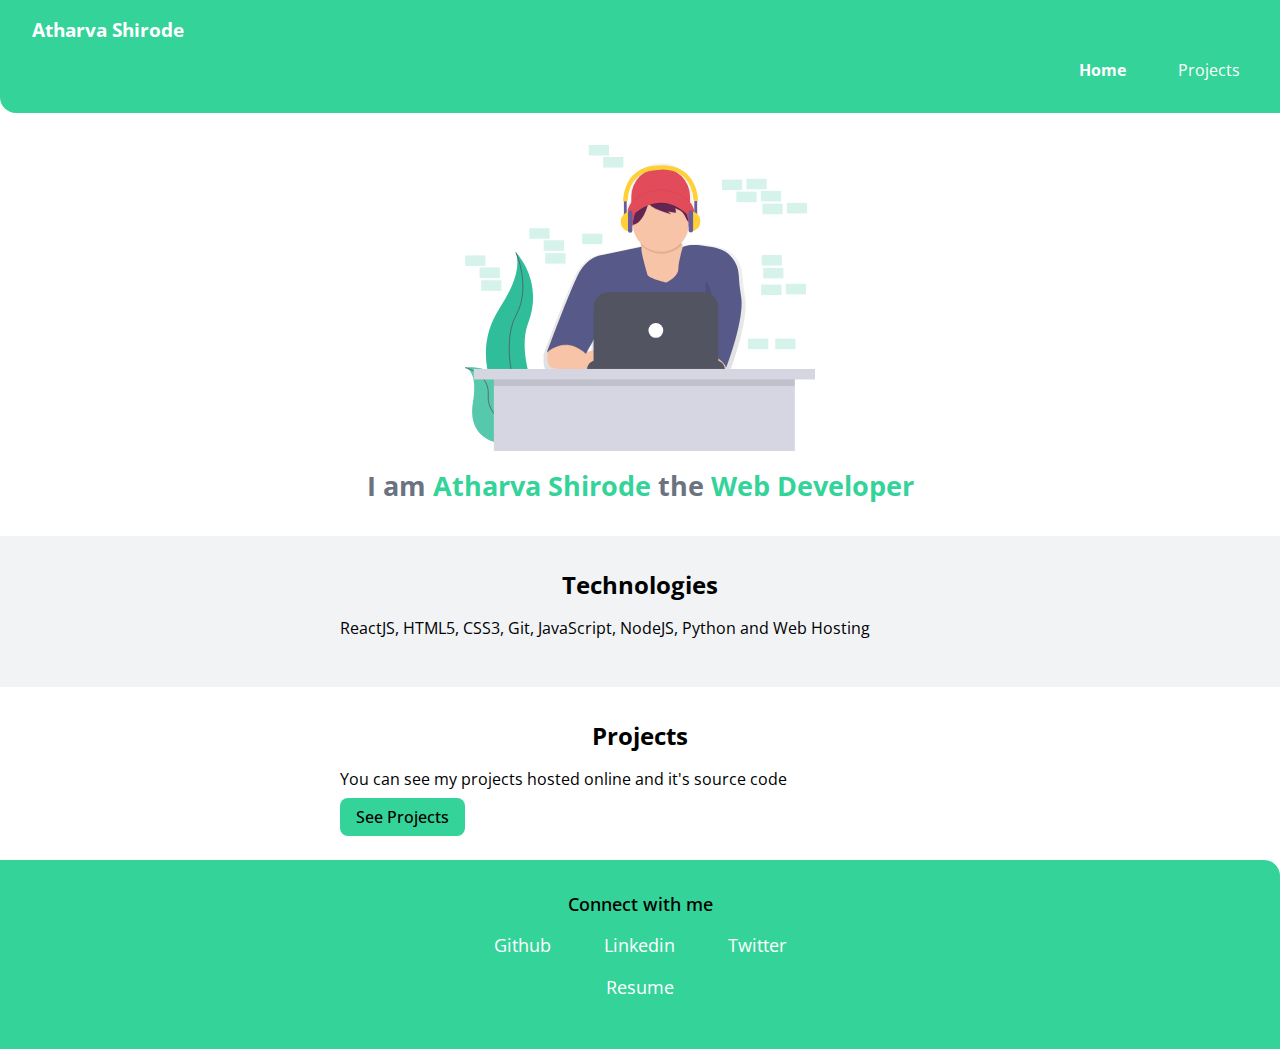
==== index.html @ 52ac1de6 "Span class re-added in index.html" ====
<!DOCTYPE html>
<html lang="en">
<head>
    <meta charset="UTF-8">
    <meta name="viewport" content="width=device-width, initial-scale=1.0">
    <title>Atharva Shirode</title>

    <link href="index.css" rel="stylesheet" >
</head>
<body>
   
        <nav class="navigation container">
             <div class="nav-brand"><a class="link" href="/">Atharva Shirode</a></div>

             <ul class="nav-right">
                 <li class="list-inline">
                     <a class="link" href="/"><strong>Home</strong></a>
                 </li>
                 <li class="list-inline">
                     <a class="link" href="/projects.html">Projects</a>
                 </li>
                 <!-- <li class="list-inline">
                    <a class="link" href="/blogs.html">Blogs</a>
                </li> -->
             </ul>
             
        </nav>
      

        <header class="hero">
            <img class="hero-img" src="../images/headphone.svg"/>
            <h2 class="hero-heading">I am <span style="color: var(--primary-color)">Atharva Shirode</span> the <span style="color: var(--primary-color)">Web Developer</span></h2>
        </header>
      


        <section class="sect ow">
            <div class="container-center">
                <h2>Technologies</h2>
                <p>ReactJS, HTML5, CSS3, Git, JavaScript, NodeJS, Python and Web Hosting</p>
            </div>
        </section>


        <section class="sect">
            <div class="container-center">
                <h2>Projects</h2>
                <p>You can see my projects hosted online and it's source code </p>

                <a class="link link-primary" href="/projects.html"><span class="project-button">See Projects</span></a>

            </div>
        </section>


        <!-- <section class="sect ow">
            <div class="container-center">
                <h2>Blogs</h2>
                <p>I write blogs on technical related topics that l find interesting. I like to document my journey of learning.</p>

                <a class="link link-secondary"href="/"><span class="project-button">Read Blogs</span></a>

            </div>
        </section> -->
    
    

        <footer class="footercls ">
            <div class="footer-heading">Connect with me</div>

            <ul class="list-non-bullet">

                <li class="list-inline">
                    <a class="link" href="https://github.com/Atharva-77" ><span class="footer-socialMedia">Github</span> </a>
                </li>

                <li class="list-inline">
                    <a class="link" href="https://www.linkedin.com/in/atharva-shirode" > <span class="footer-socialMedia">Linkedin</span></a>
                </li>

                <li class="list-inline">
                    <a class="link" href="https://twitter.com/Atharva_Codes" > <span class="footer-socialMedia">Twitter</span></a>
                </li>
                
            </ul>

            <ul class="list-non-bullet">
                <li class="list-inline">
                    <a class="link" href="https://drive.google.com/file/d/1lVyKmfe9jvahLRlDn6fCythHcdYCP_uo/view?usp=sharing"><span
                            class="footer-socialMedia">Resume</span></a>
                </li>
            
<!--                 <li class="list-inline">
                    <a class="link" href="https://drive.google.com/file/d/1J3PIQGAK1rVMXtY2Mm3-K9DT3V9fbI3H/view?usp=sharing">
                        <span class="footer-socialMedia">Resume(Google Doc)</span></a>
                </li> -->
            </ul>

        </footer>
</body>
</html>
---- index.css ----
@import url('https://fonts.googleapis.com/css2?family=Open+Sans:wght@400;700&display=swap');

:root
{
    --primary-color: #34D399;
    --dark-grey: #6B7280;
    --light-grey: #f1f3f5;

}

body
{
    font-family: 'Open Sans', sans-serif;
    margin: 0px;
}
hr
{
    margin: 2rem 0rem;
}

.container
{
    padding-left: 1rem;
    padding-right: 1rem;
}
.container-center
{
    max-width: 600px;
    margin:auto;
}

.link
{
    text-decoration: none;
    padding: 0.5rem 1rem;
}
.link-primary
{
    background-color:var(--primary-color);
    border-radius: 0.5rem;
    color:black;
}
.link-secondary
{
    color: #12b479;
    border-radius: 0.5rem;
    border: 1px solid #12b479;
}
.list-non-bullet
{
    list-style:none;
}
.list-inline
{
    display: inline;
    padding: 0rem 0.5rem;
}

.navigation
{
    background-color: var(--primary-color);
    color:white;
    padding: 1rem;
    border-bottom-left-radius: 1rem;
}

/*This means in navigation class, style nav-brand  */
.navigation .nav-brand
{
    font-weight: bold;
    font-size: 1.2rem;
}

/* a tag without dot */
/* .navigation a{
    color:white;
    text-decoration: none;
} */

.navigation .link
{
    color:white;

}

.navigation .nav-right
{
    text-align: right;
    /* font-weight: bold; */
}


.hero
{
    padding: 2rem;
}

.hero .hero-img
{
    max-width: 350px;
    display: block;
    margin: auto;
}

.hero .hero-heading
{
    font-size: 1.7rem;
    color: var(--dark-grey);
    text-align: center;
    padding-top: 1rem;
}
.heroProject {
    padding: 1rem;
}
.heroProject .hero-heading {
    font-size: 1.7rem;
    color: var(--dark-grey);
    text-align: center;
    padding-top: 1rem;
}
.heading-inverted
{
    color: var(--primary-color);
}



.sect
{
  padding: 2rem; 
   
}
.sect h2
{
    text-align: center;
}
.sect .project_h2
{
    text-align: left;
}

/* Here dont use .sect .ow as there is no ow inside sect.It is with section tag. */
.ow
{
    background-color: var(--light-grey);
}

.footercls
{
   text-align: center; 
   padding: 2rem;
   background-color: var(--primary-color);
   border-top-right-radius: 1rem;
   font-size: 1.1rem;
}

.footercls ul
{
    padding-inline-start: 0px;
}

.footercls .link
{
    color:white;
    
}

.project-button
{
    font-weight: 510;

}

.footer-heading
{
    font-size: large; 
    font-weight: 550;
}
.footer-socialMedia
{
    font-size: large;
    /* font-weight: 500; */
}

h2{
        margin: 0;
}

ol{
    /* margin-block-start:0px; */
    /* margin-block-end: 0px; */
    padding-inline-start: 0px;
}

.E-commerce-span
{
    margin: 12px;
}
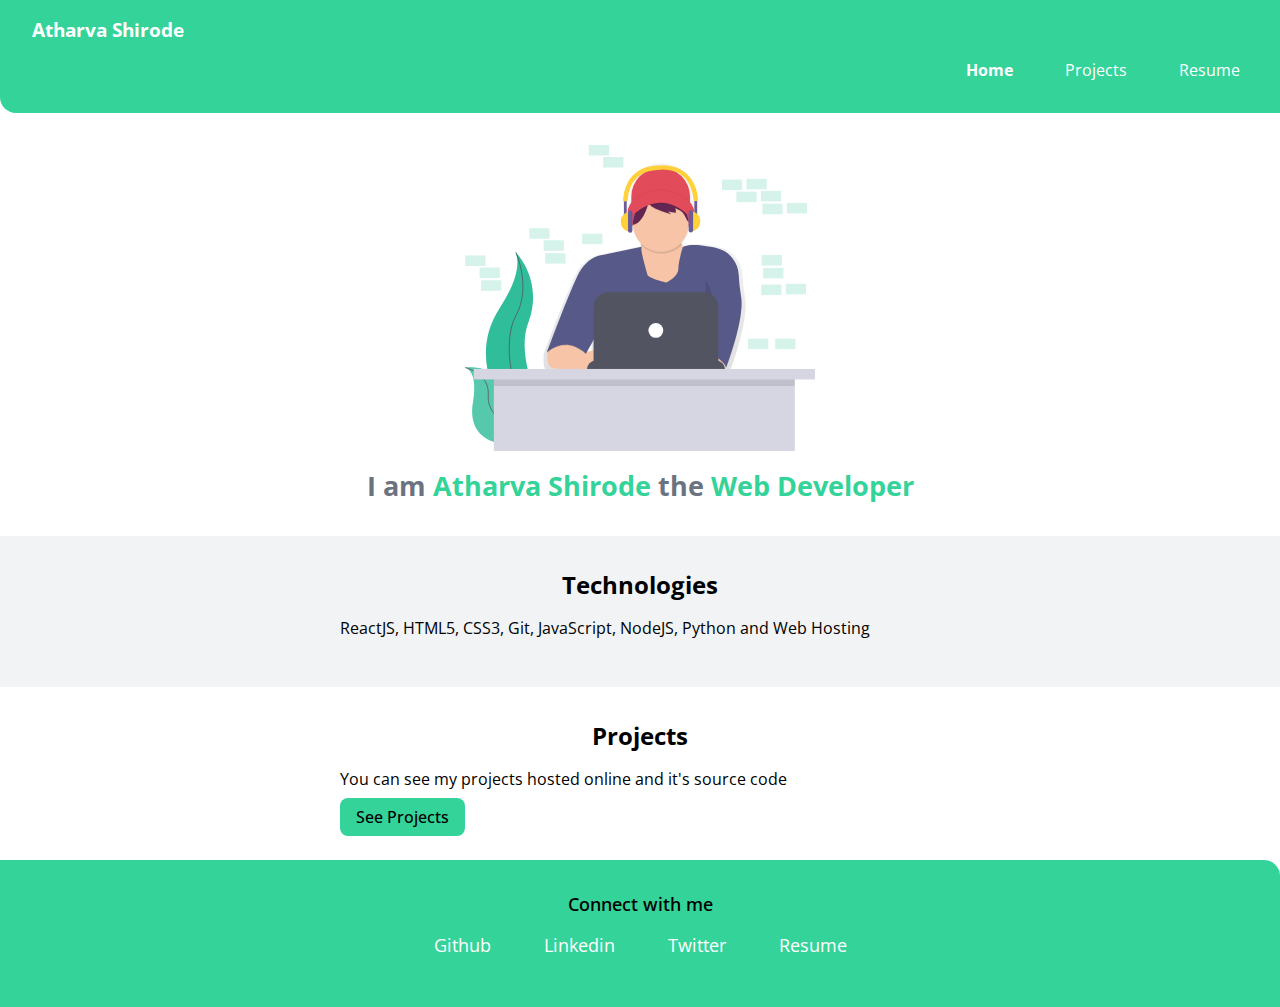
==== commit 3777ce1c: "Resume added to header. Fotter updated" ====
--- a/index.html
+++ b/index.html
@@ -18,6 +18,10 @@
                  </li>
                  <li class="list-inline">
                      <a class="link" href="/projects.html">Projects</a>
+                 </li>
+
+                 <li class="list-inline">
+                     <a class="link" href="https://drive.google.com/file/d/1lVyKmfe9jvahLRlDn6fCythHcdYCP_uo/view?usp=sharing">Resume</a>
                  </li>
                  <!-- <li class="list-inline">
                     <a class="link" href="/blogs.html">Blogs</a>
@@ -81,20 +85,25 @@
                 <li class="list-inline">
                     <a class="link" href="https://twitter.com/Atharva_Codes" > <span class="footer-socialMedia">Twitter</span></a>
                 </li>
-                
-            </ul>
 
-            <ul class="list-non-bullet">
                 <li class="list-inline">
                     <a class="link" href="https://drive.google.com/file/d/1lVyKmfe9jvahLRlDn6fCythHcdYCP_uo/view?usp=sharing"><span
                             class="footer-socialMedia">Resume</span></a>
                 </li>
+                
+            </ul>
+
+            <!-- <ul class="list-non-bullet"> -->
+                <!-- <li class="list-inline">
+                    <a class="link" href="https://drive.google.com/file/d/1lVyKmfe9jvahLRlDn6fCythHcdYCP_uo/view?usp=sharing"><span
+                            class="footer-socialMedia">Resume</span></a>
+                </li> -->
             
-<!--                 <li class="list-inline">
+                <!-- <li class="list-inline">
                     <a class="link" href="https://drive.google.com/file/d/1J3PIQGAK1rVMXtY2Mm3-K9DT3V9fbI3H/view?usp=sharing">
                         <span class="footer-socialMedia">Resume(Google Doc)</span></a>
                 </li> -->
-            </ul>
+            <!-- </ul> -->
 
         </footer>
 </body>
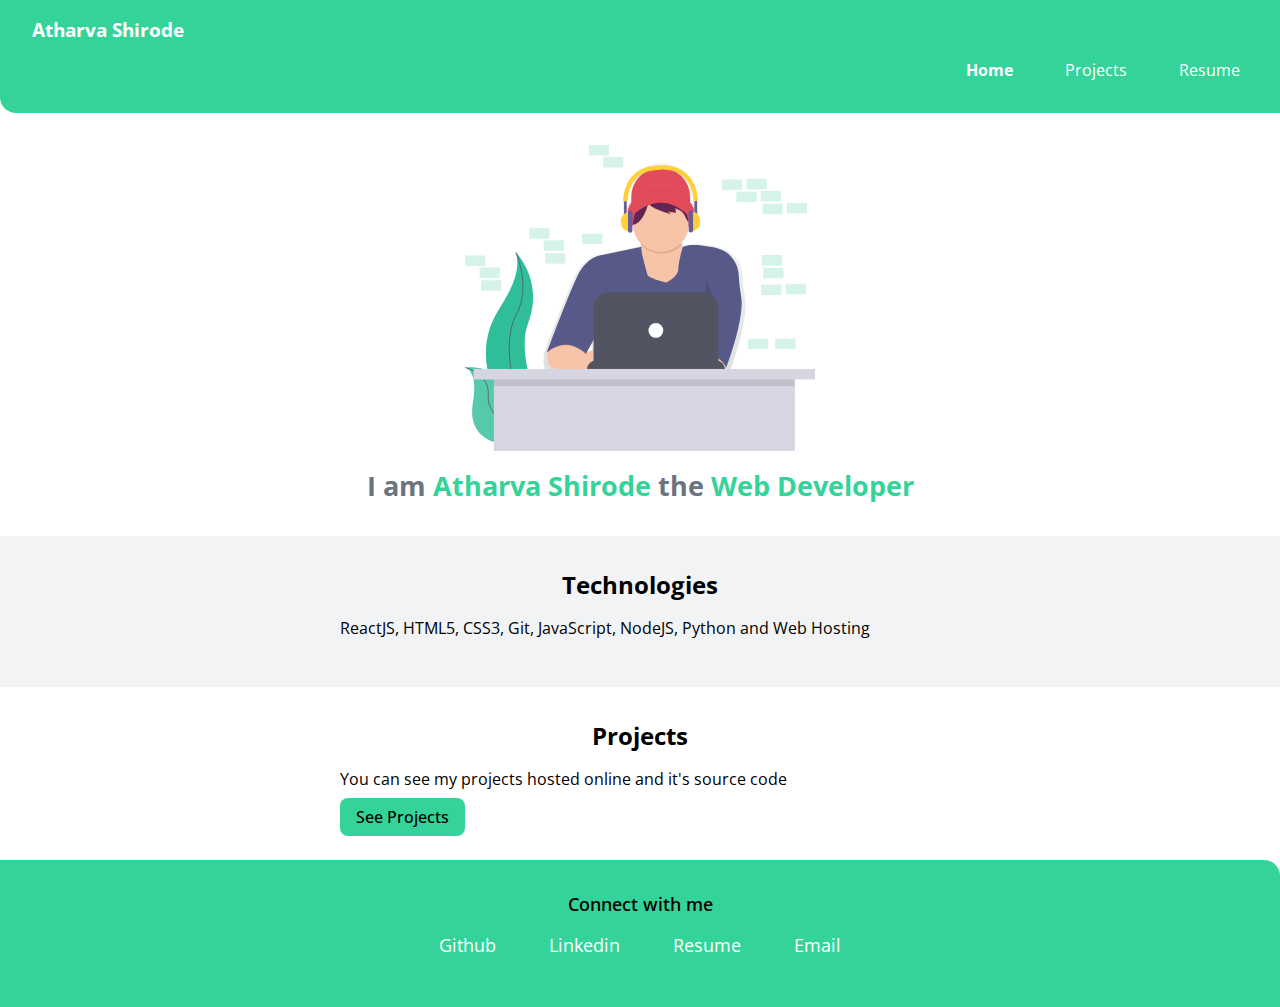
==== commit 820fb0b1: "Remove twitter handle, add email id in footer" ====
--- a/index.html
+++ b/index.html
@@ -83,12 +83,12 @@
                 </li>
 
                 <li class="list-inline">
-                    <a class="link" href="https://twitter.com/Atharva_Codes" > <span class="footer-socialMedia">Twitter</span></a>
+                    <a class="link" href="https://drive.google.com/file/d/1lVyKmfe9jvahLRlDn6fCythHcdYCP_uo/view?usp=sharing"><span
+                            class="footer-socialMedia">Resume</span></a>
                 </li>
 
-                <li class="list-inline">
-                    <a class="link" href="https://drive.google.com/file/d/1lVyKmfe9jvahLRlDn6fCythHcdYCP_uo/view?usp=sharing"><span
-                            class="footer-socialMedia">Resume</span></a>
+                  <li class="list-inline">
+                    <a class="link" href="mailto:atharva.rit@gmail.com" > <span class="footer-socialMedia">Email</span></a>
                 </li>
                 
             </ul>
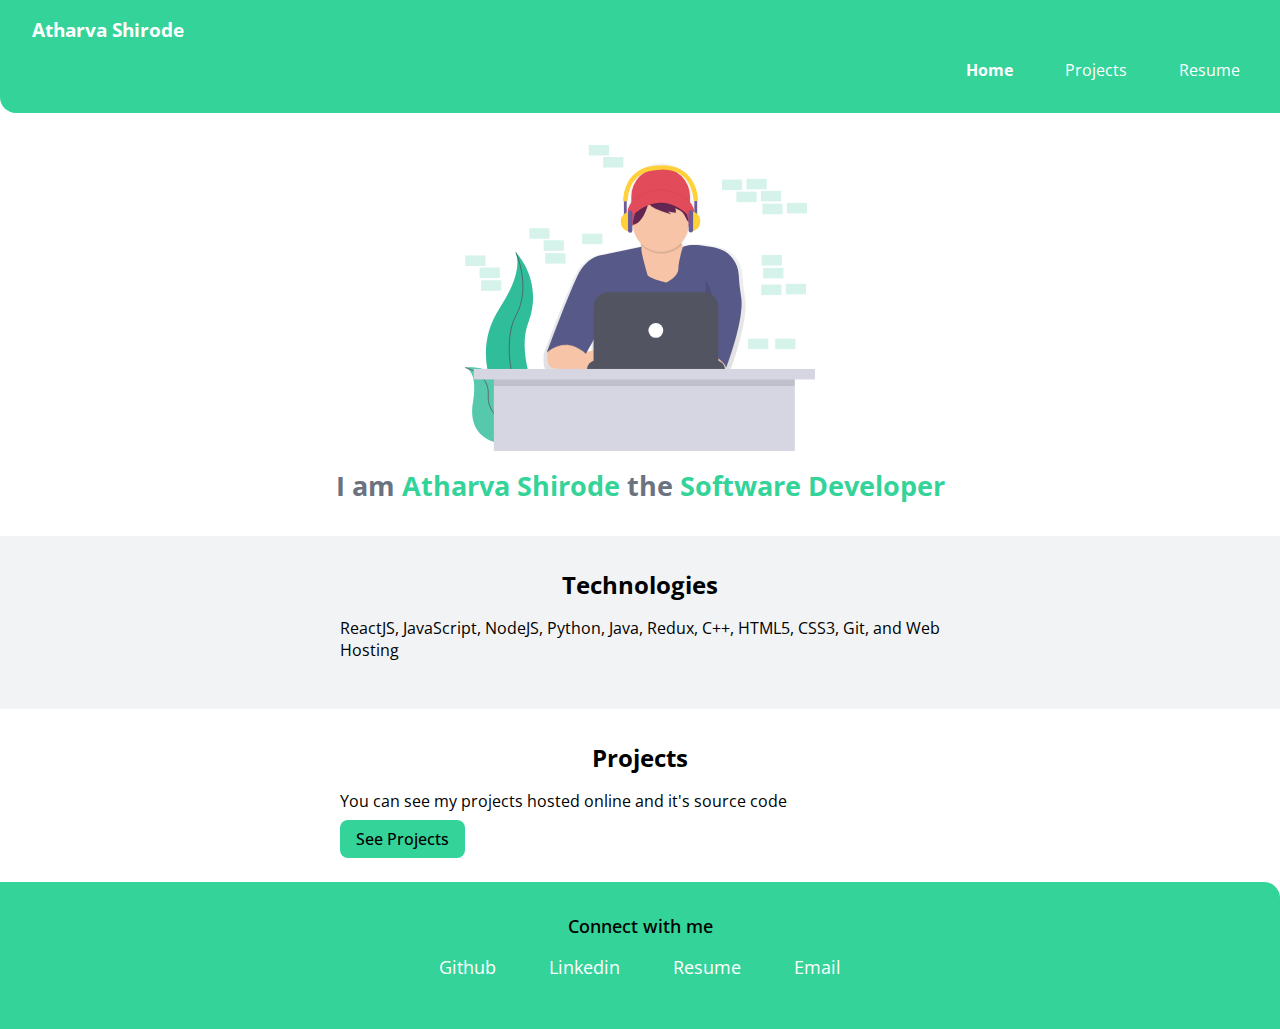
==== commit a6916f89: "Update description" ====
--- a/index.html
+++ b/index.html
@@ -33,7 +33,7 @@
 
         <header class="hero">
             <img class="hero-img" src="../images/headphone.svg"/>
-            <h2 class="hero-heading">I am <span style="color: var(--primary-color)">Atharva Shirode</span> the <span style="color: var(--primary-color)">Web Developer</span></h2>
+            <h2 class="hero-heading">I am <span style="color: var(--primary-color)">Atharva Shirode</span> the <span style="color: var(--primary-color)">Software Developer</span></h2>
         </header>
       
 
@@ -41,7 +41,7 @@
         <section class="sect ow">
             <div class="container-center">
                 <h2>Technologies</h2>
-                <p>ReactJS, HTML5, CSS3, Git, JavaScript, NodeJS, Python and Web Hosting</p>
+                <p>ReactJS, JavaScript, NodeJS, Python, Java, Redux, C++, HTML5, CSS3, Git, and Web Hosting</p>
             </div>
         </section>
 
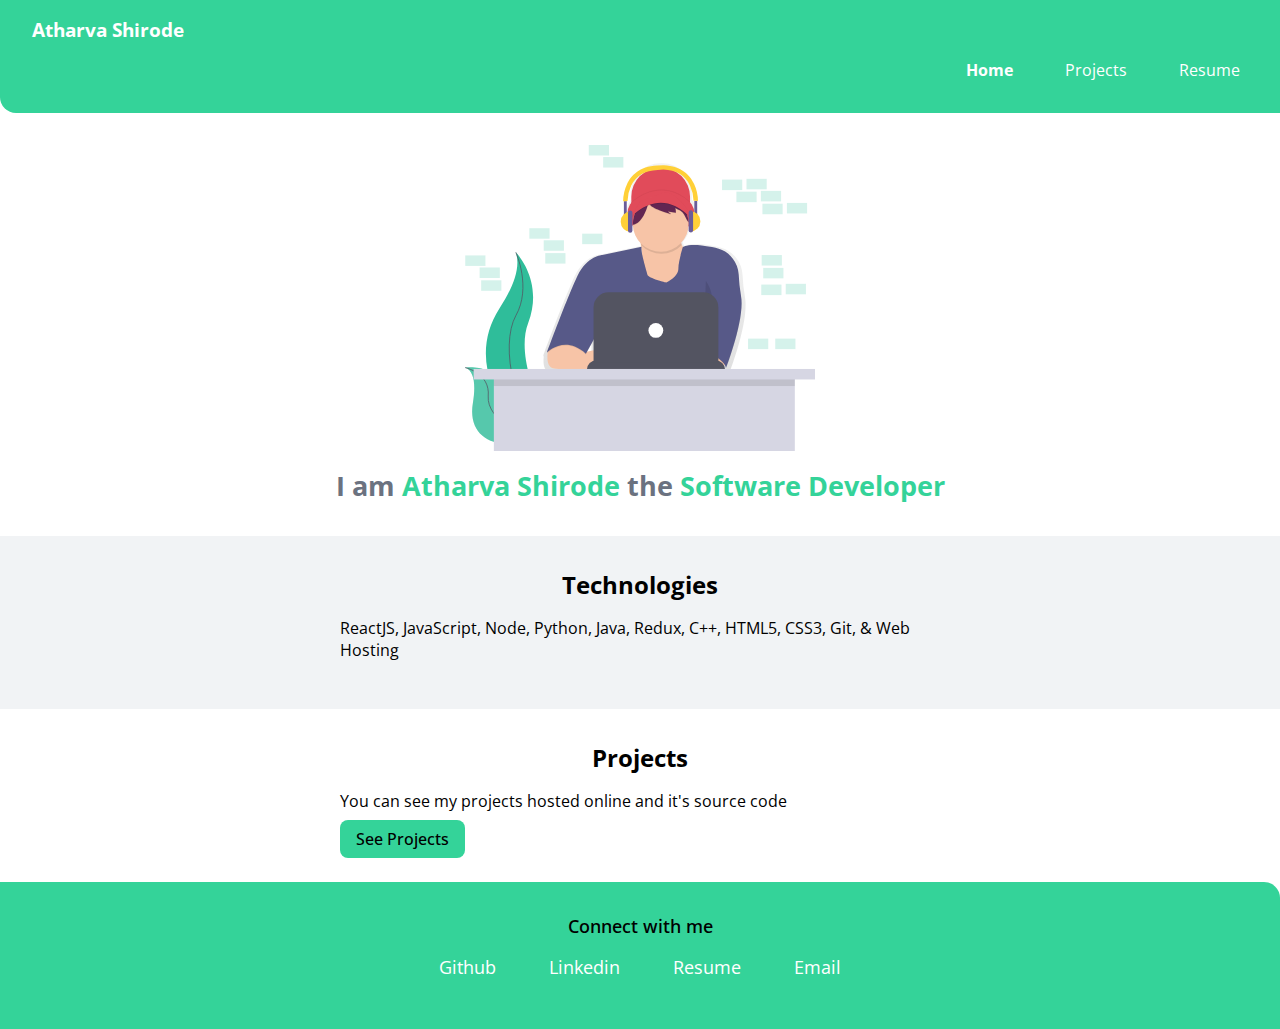
==== commit e0180bcd: "Line wrap , technologies text" ====
--- a/index.html
+++ b/index.html
@@ -41,7 +41,7 @@
         <section class="sect ow">
             <div class="container-center">
                 <h2>Technologies</h2>
-                <p>ReactJS, JavaScript, NodeJS, Python, Java, Redux, C++, HTML5, CSS3, Git, and Web Hosting</p>
+                <p>ReactJS, JavaScript, Node, Python, Java, Redux, C++, HTML5, CSS3, Git, & Web Hosting</p>
             </div>
         </section>
 
@@ -55,7 +55,6 @@
 
             </div>
         </section>
-
 
         <!-- <section class="sect ow">
             <div class="container-center">
